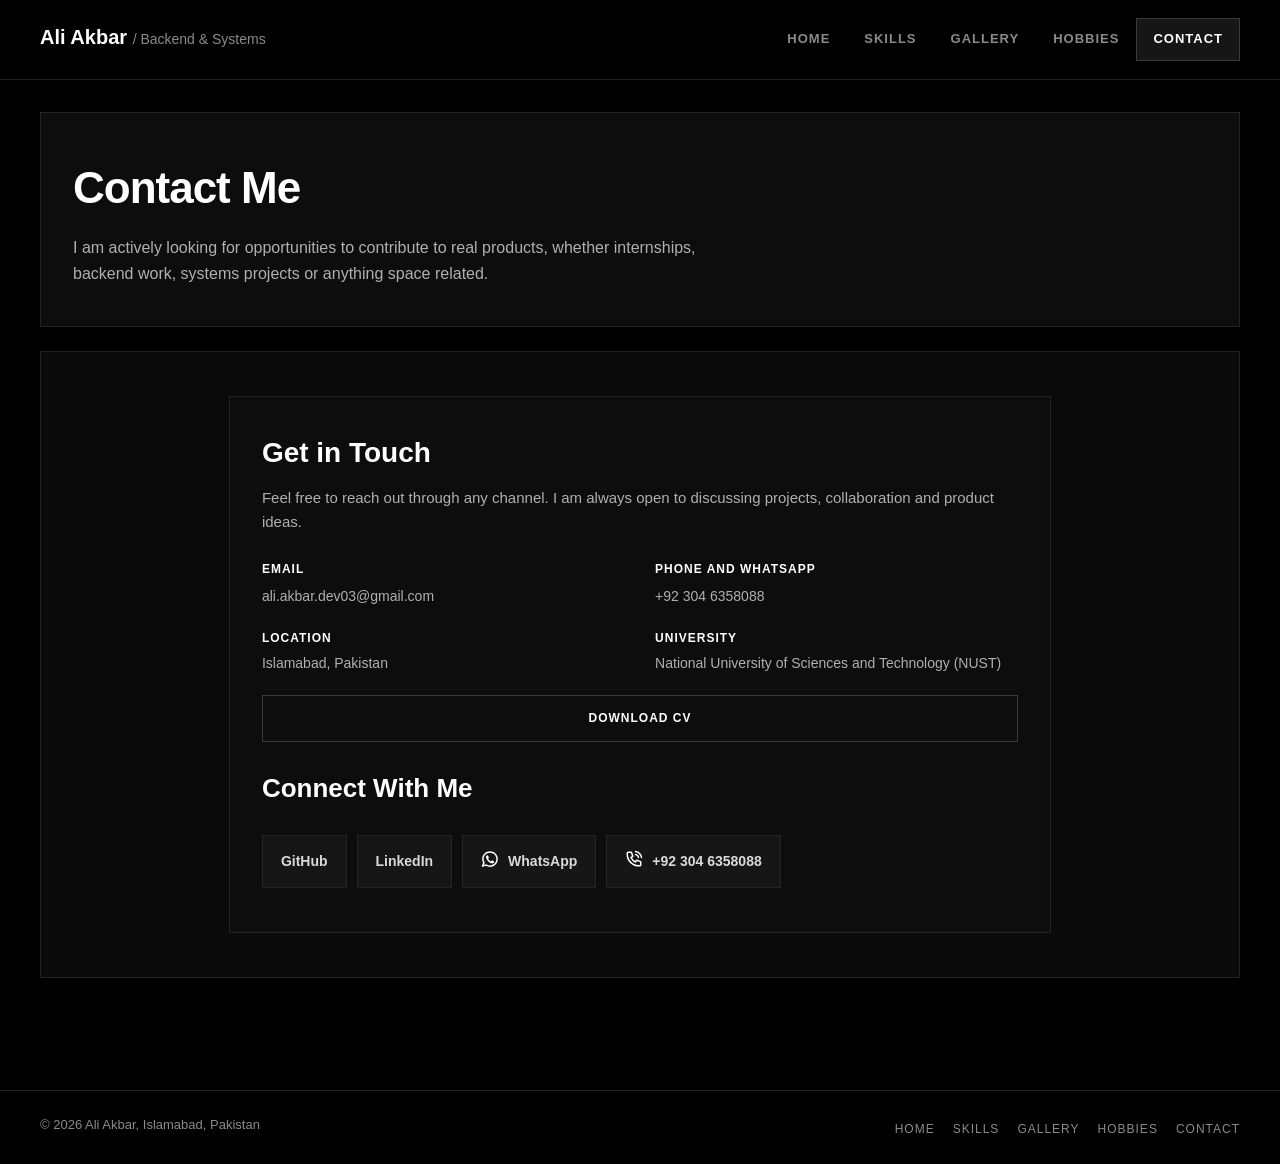
==== contact.html @ ae9a6fcc "Personal portfolio with external CSS, float layout and GitHub Pages structure" ====
<!DOCTYPE html>
<html lang="en">
<head>
  <meta charset="UTF-8">
  <meta name="viewport" content="width=device-width, initial-scale=1.0">
  <title>Contact Me, Ali Akbar</title>
  <meta name="description" content="Get in touch with Ali Akbar by email, phone, WhatsApp, GitHub or LinkedIn.">
  <meta name="author" content="Ali Akbar">
  <link rel="icon" href="images/favicon.png">
  <link rel="stylesheet" href="css/style.css">
</head>
<body>

  <header class="site-header">
    <div class="container clearfix">
      <a class="site-title" href="index.html">Ali Akbar <span>/ Backend &amp; Systems</span></a>
      <nav>
        <ul class="nav-menu">
          <li><a href="index.html">Home</a></li>
          <li><a href="skills.html">Skills</a></li>
          <li><a href="gallery.html">Gallery</a></li>
          <li><a href="hobbies.html">Hobbies</a></li>
          <li><a href="contact.html" class="active">Contact</a></li>
        </ul>
      </nav>
    </div>
  </header>

  <div class="main">
    <div class="container">

      <header class="card page-head">
        <h1>Contact Me</h1>
        <p>
          I am actively looking for opportunities to contribute to real products, whether internships,
          backend work, systems projects or anything space related.
        </p>
      </header>

      <section class="panel">
        <div class="card contact-card">
          <h2>Get in Touch</h2>
          <p class="contact-lead">
            Feel free to reach out through any channel. I am always open to discussing projects,
            collaboration and product ideas.
          </p>

          <div class="clearfix">
            <div class="contact-detail">
              <h3>Email</h3>
              <a href="mailto:ali.akbar.dev03@gmail.com">ali.akbar.dev03@gmail.com</a>
            </div>
            <div class="contact-detail contact-detail-right">
              <h3>Phone and WhatsApp</h3>
              <a href="tel:+923046358088">+92 304 6358088</a>
            </div>
            <div class="contact-detail">
              <h3>Location</h3>
              <p>Islamabad, Pakistan</p>
            </div>
            <div class="contact-detail contact-detail-right">
              <h3>University</h3>
              <p>National University of Sciences and Technology (NUST)</p>
            </div>
          </div>

          <a class="btn btn-hollow contact-cv" href="assets/resume.pdf" target="_blank">Download CV</a>

          <h3 class="section-title">Connect With Me</h3>
          <ul class="social-list clearfix">
            <li><a href="https://github.com/fromearth03/" target="_blank">GitHub</a></li>
            <li><a href="https://www.linkedin.com/in/ali-akbar-se/" target="_blank">LinkedIn</a></li>
            <li>
              <a href="https://wa.me/923046358088" target="_blank">
                <img src="images/whatsapp.svg" alt="" width="18" height="18">WhatsApp
              </a>
            </li>
            <li>
              <a href="tel:+923046358088">
                <img src="images/phone.svg" alt="" width="18" height="18">+92 304 6358088
              </a>
            </li>
          </ul>
        </div>
      </section>


    </div>
  </div>

  <footer class="site-footer">
    <div class="container clearfix">
      <p class="footer-text">&copy; 2026 Ali Akbar, Islamabad, Pakistan</p>
      <ul class="footer-links">
          <li><a href="index.html">Home</a></li>
          <li><a href="skills.html">Skills</a></li>
          <li><a href="gallery.html">Gallery</a></li>
          <li><a href="hobbies.html">Hobbies</a></li>
          <li><a href="contact.html">Contact</a></li>
      </ul>
    </div>
  </footer>

</body>
</html>
---- css/style.css ----
/* Personal Portfolio
   Ali Akbar - 512234 - Section SE-15-A
   CS344 Web Engineering, Lab 3 */

/* Reset And Base */

* {
  margin: 0;
  padding: 0;
  box-sizing: border-box;
}

body {
  background-color: #000000;
  color: #e8e8e8;
  font-family: "Segoe UI", Tahoma, Helvetica, Arial, sans-serif;
  font-size: 16px;
  line-height: 1.6;
}

a {
  color: #ffffff;
}

img {
  display: block;
  max-width: 100%;
}

.clearfix::after {
  content: "";
  display: block;
  clear: both;
}

.container {
  width: 94%;
  max-width: 1200px;
  margin: 0 auto;
}


/* Horizontal Navigation Menu */

.site-header {
  background-color: #000000;
  border-bottom: 1px solid #242424;
  padding: 18px 0;
}

.site-title {
  float: left;
  font-size: 20px;
  font-weight: bold;
  color: #ffffff;
  text-decoration: none;
  line-height: 38px;
}

.site-title span {
  color: #8a8a8a;
  font-size: 14px;
  font-weight: normal;
}

.nav-menu {
  float: right;
  list-style-type: none;
}

.nav-menu li {
  float: left;
}

.nav-menu li a {
  display: block;
  padding: 10px 16px;
  font-size: 13px;
  font-weight: bold;
  letter-spacing: 1px;
  text-transform: uppercase;
  color: #8a8a8a;
  text-decoration: none;
  border: 1px solid transparent;
}

.nav-menu li a:hover {
  color: #ffffff;
}

.nav-menu li a.active {
  color: #ffffff;
  background-color: #161616;
  border-color: #3a3a3a;
}


/* Shared Building Blocks */

.main {
  padding: 32px 0 48px 0;
}

.card {
  background-color: #0d0d0d;
  border: 1px solid #242424;
}

.panel {
  background-color: #0a0a0a;
  border: 1px solid #242424;
  padding: 44px 28px;
  margin-bottom: 24px;
}

.page-head {
  padding: 40px 32px;
  margin-bottom: 24px;
}

.page-head h1 {
  font-size: 44px;
  font-weight: bold;
  color: #ffffff;
  letter-spacing: -1px;
  margin-bottom: 12px;
}

.page-head p {
  font-size: 16px;
  color: #b0b0b0;
  max-width: 680px;
}

.section-title {
  font-size: 26px;
  font-weight: bold;
  color: #ffffff;
  margin-bottom: 26px;
}

.btn {
  display: inline-block;
  padding: 13px 22px;
  font-size: 12px;
  font-weight: bold;
  letter-spacing: 1px;
  text-transform: uppercase;
  text-decoration: none;
  text-align: center;
  border: 1px solid #3a3a3a;
}

.btn-solid {
  background-color: #ffffff;
  color: #000000;
  border-color: #ffffff;
}

.btn-hollow {
  background-color: transparent;
  color: #ffffff;
}

.btn-hollow:hover {
  background-color: #161616;
}

.tag-list {
  list-style-type: none;
}

.tag-list li {
  float: left;
  margin: 0 7px 7px 0;
  padding: 6px 10px;
  font-family: "Courier New", Courier, monospace;
  font-size: 12px;
  color: #d9d9d9;
  background-color: #161616;
  border: 1px solid #242424;
}


/* Home Page */

.hero-col {
  float: left;
  width: 32%;
  min-height: 520px;
  margin-right: 2%;
}

.hero-col-last {
  margin-right: 0;
}

.hero-intro {
  padding: 32px 26px;
}

.hero-name {
  font-size: 46px;
  font-weight: bold;
  color: #ffffff;
  line-height: 1;
  letter-spacing: -2px;
  margin-bottom: 10px;
}

.hero-role {
  font-family: "Courier New", Courier, monospace;
  font-size: 15px;
  color: #ffffff;
  margin-bottom: 20px;
}

.hero-role .bracket {
  color: #8a8a8a;
}

.hero-about {
  font-size: 14px;
  color: #b0b0b0;
  margin-bottom: 24px;
}

.stat-box {
  float: left;
  width: 48%;
  margin-right: 4%;
  padding: 14px 10px;
  text-align: center;
  background-color: #161616;
  border: 1px solid #242424;
}

.stat-box-last {
  margin-right: 0;
}

.stat-number {
  display: block;
  font-size: 28px;
  font-weight: bold;
  color: #ffffff;
  line-height: 1;
}

.stat-caption {
  display: block;
  margin-top: 6px;
  font-size: 11px;
  letter-spacing: 1px;
  text-transform: uppercase;
  color: #8a8a8a;
}

.hero-buttons {
  margin-top: 24px;
}

.hero-buttons .btn {
  float: left;
  width: 48%;
  margin-right: 4%;
}

.hero-buttons .btn-last {
  margin-right: 0;
}

.photo-frame {
  padding: 22px 22px 10px 22px;
  text-align: center;
}

.photo-frame img {
  margin: 0 auto;
  width: 100%;
  max-width: 280px;
}

.fact-list {
  list-style-type: none;
  padding: 6px 24px 24px 24px;
}

.fact-list li {
  font-size: 13px;
  color: #b0b0b0;
  padding: 6px 0;
}

.fact-list li a {
  color: #b0b0b0;
  text-decoration: none;
}

.fact-list li a:hover {
  color: #ffffff;
}

.fact-label {
  display: block;
  font-size: 11px;
  letter-spacing: 1px;
  text-transform: uppercase;
  color: #8a8a8a;
}

.skill-box {
  padding: 18px 20px;
  margin-bottom: 12px;
}

.skill-box-last {
  margin-bottom: 0;
}

.skill-box h3 {
  font-size: 15px;
  color: #ffffff;
  margin-bottom: 12px;
}

.about-card {
  padding: 32px 30px;
}

.about-card h2 {
  font-size: 24px;
  color: #ffffff;
  text-align: center;
  margin-bottom: 24px;
}

.about-col {
  float: left;
  width: 48%;
  margin-right: 4%;
  font-size: 14px;
  color: #b0b0b0;
}

.about-col-last {
  margin-right: 0;
}

.about-sub {
  clear: both;
  padding-top: 26px;
  font-size: 17px;
  color: #ffffff;
  margin-bottom: 14px;
}

.highlight-list {
  list-style-type: none;
}

.highlight-list li {
  float: left;
  width: 48%;
  margin-right: 4%;
  padding: 6px 0;
  font-size: 14px;
  color: #b0b0b0;
}

.highlight-list li:nth-child(even) {
  margin-right: 0;
}


/* Skills Page */

.skill-panel {
  float: left;
  width: 49%;
  margin: 0 2% 22px 0;
  padding: 26px 24px;
}

.skill-panel-right {
  margin-right: 0;
}

.skill-panel h2 {
  font-size: 19px;
  color: #ffffff;
  margin-bottom: 20px;
}

.meter {
  margin-bottom: 16px;
}

.meter-name {
  float: left;
  font-size: 14px;
  font-weight: bold;
  color: #ffffff;
}

.meter-level {
  float: right;
  font-family: "Courier New", Courier, monospace;
  font-size: 11px;
  letter-spacing: 1px;
  text-transform: uppercase;
  color: #8a8a8a;
}

.meter-track {
  clear: both;
  height: 8px;
  margin-top: 8px;
  background-color: #161616;
  border: 1px solid #242424;
}

.meter-fill {
  height: 100%;
  background-color: #ffffff;
}

.fill-55 { width: 55%; }
.fill-60 { width: 60%; }
.fill-65 { width: 65%; }
.fill-70 { width: 70%; }
.fill-75 { width: 75%; }
.fill-80 { width: 80%; }
.fill-85 { width: 85%; }
.fill-90 { width: 90%; }


/* Gallery Page */

.gallery-item {
  float: left;
  width: 32%;
  margin: 0 2% 22px 0;
}

.gallery-item:nth-child(3n) {
  margin-right: 0;
}

.gallery-item:nth-child(3n + 1) {
  clear: left;
}

.gallery-item img {
  width: 100%;
  height: 190px;
  object-fit: cover;
  border-bottom: 1px solid #242424;
}

.gallery-caption {
  padding: 20px;
}

.gallery-category {
  font-family: "Courier New", Courier, monospace;
  font-size: 11px;
  letter-spacing: 2px;
  text-transform: uppercase;
  color: #8a8a8a;
  margin-bottom: 8px;
}

.gallery-caption h2 {
  font-size: 17px;
  color: #ffffff;
  margin-bottom: 10px;
}

.gallery-caption p {
  font-size: 13px;
  color: #b0b0b0;
  margin-bottom: 16px;
}

.gallery-links {
  list-style-type: none;
}

.gallery-links li {
  float: left;
  margin: 0 8px 8px 0;
}

.gallery-links li a {
  display: block;
  padding: 8px 12px;
  font-size: 11px;
  font-weight: bold;
  letter-spacing: 1px;
  text-transform: uppercase;
  color: #ffffff;
  text-decoration: none;
  border: 1px solid #3a3a3a;
}

.gallery-links li a:hover {
  background-color: #161616;
}


/* Hobbies Page */

.hobby {
  clear: both;
  padding: 28px 26px;
  margin-bottom: 24px;
}

.hobby-body {
  overflow: hidden;
}

.hobby h2 {
  font-size: 26px;
  color: #ffffff;
  margin-bottom: 14px;
}

.hobby-photo-left {
  float: left;
  width: 42%;
  margin: 4px 26px 14px 0;
}

.hobby-photo-right {
  float: right;
  width: 42%;
  margin: 4px 0 14px 26px;
}

.hobby-photo-left img,
.hobby-photo-right img {
  width: 100%;
  height: 340px;
  object-fit: cover;
  border: 1px solid #242424;
}

.hobby p {
  font-size: 14px;
  color: #b0b0b0;
  margin-bottom: 14px;
}

.hobby-facts {
  list-style-type: none;
  margin-top: 6px;
}

.hobby-facts li {
  font-size: 13px;
  color: #b0b0b0;
  padding: 7px 0;
  border-top: 1px solid #242424;
}

.hobby-facts strong {
  color: #ffffff;
}


/* Contact Page */

.contact-card {
  width: 72%;
  margin: 0 auto;
  padding: 34px 32px;
}

.contact-card h2 {
  font-size: 28px;
  color: #ffffff;
  margin-bottom: 10px;
}

.contact-lead {
  font-size: 15px;
  color: #b0b0b0;
  margin-bottom: 26px;
}

.contact-detail {
  float: left;
  width: 48%;
  margin: 0 4% 20px 0;
}

.contact-detail-right {
  margin-right: 0;
}

.contact-detail h3 {
  font-size: 12px;
  letter-spacing: 1px;
  text-transform: uppercase;
  color: #ffffff;
  margin-bottom: 4px;
}

.contact-detail p,
.contact-detail a {
  font-size: 14px;
  color: #b0b0b0;
  text-decoration: none;
}

.contact-detail a:hover {
  color: #ffffff;
}

.contact-cv {
  clear: both;
  display: block;
  width: 100%;
  margin-bottom: 26px;
}

.social-list {
  list-style-type: none;
}

.social-list li {
  float: left;
  margin: 0 10px 10px 0;
}

.social-list li a {
  display: block;
  padding: 14px 18px;
  font-size: 14px;
  font-weight: bold;
  color: #d9d9d9;
  text-decoration: none;
  background-color: #161616;
  border: 1px solid #242424;
}

.social-list li a:hover {
  color: #ffffff;
  border-color: #3a3a3a;
}

.social-list img {
  float: left;
  width: 18px;
  height: 18px;
  margin-right: 9px;
  filter: invert(100%);
}


/* Footer */

.site-footer {
  border-top: 1px solid #242424;
  padding: 24px 0;
  margin-top: 40px;
}

.footer-text {
  float: left;
  font-size: 13px;
  color: #8a8a8a;
}

.footer-links {
  float: right;
  list-style-type: none;
}

.footer-links li {
  float: left;
  margin-left: 18px;
}

.footer-links li a {
  font-size: 12px;
  letter-spacing: 1px;
  text-transform: uppercase;
  color: #8a8a8a;
  text-decoration: none;
}

.footer-links li a:hover {
  color: #ffffff;
}


/* Responsive Rules */

@media screen and (max-width: 980px) {
  .hobby-body {
    overflow: visible;
  }

  .hero-col,
  .skill-panel,
  .gallery-item,
  .about-col,
  .contact-detail {
    float: none;
    width: 100%;
    margin-right: 0;
    min-height: 0;
  }

  .hero-col,
  .skill-panel,
  .gallery-item {
    margin-bottom: 22px;
  }

  .contact-card {
    width: 100%;
  }

  .hobby-photo-left,
  .hobby-photo-right {
    float: none;
    width: 100%;
    margin: 0 0 18px 0;
  }

  .page-head h1 {
    font-size: 34px;
  }
}

@media screen and (max-width: 640px) {
  .site-title,
  .nav-menu,
  .footer-text,
  .footer-links {
    float: none;
  }

  .nav-menu {
    margin-top: 12px;
  }

  .nav-menu li a {
    padding: 9px 11px;
    font-size: 12px;
  }

  .footer-links {
    margin-top: 10px;
  }

  .footer-links li {
    margin: 0 18px 0 0;
  }

  .highlight-list li,
  .hero-buttons .btn,
  .stat-box {
    float: none;
    width: 100%;
    margin-right: 0;
  }

  .hero-buttons .btn {
    margin-bottom: 10px;
  }

  .stat-box {
    margin-bottom: 10px;
  }
}
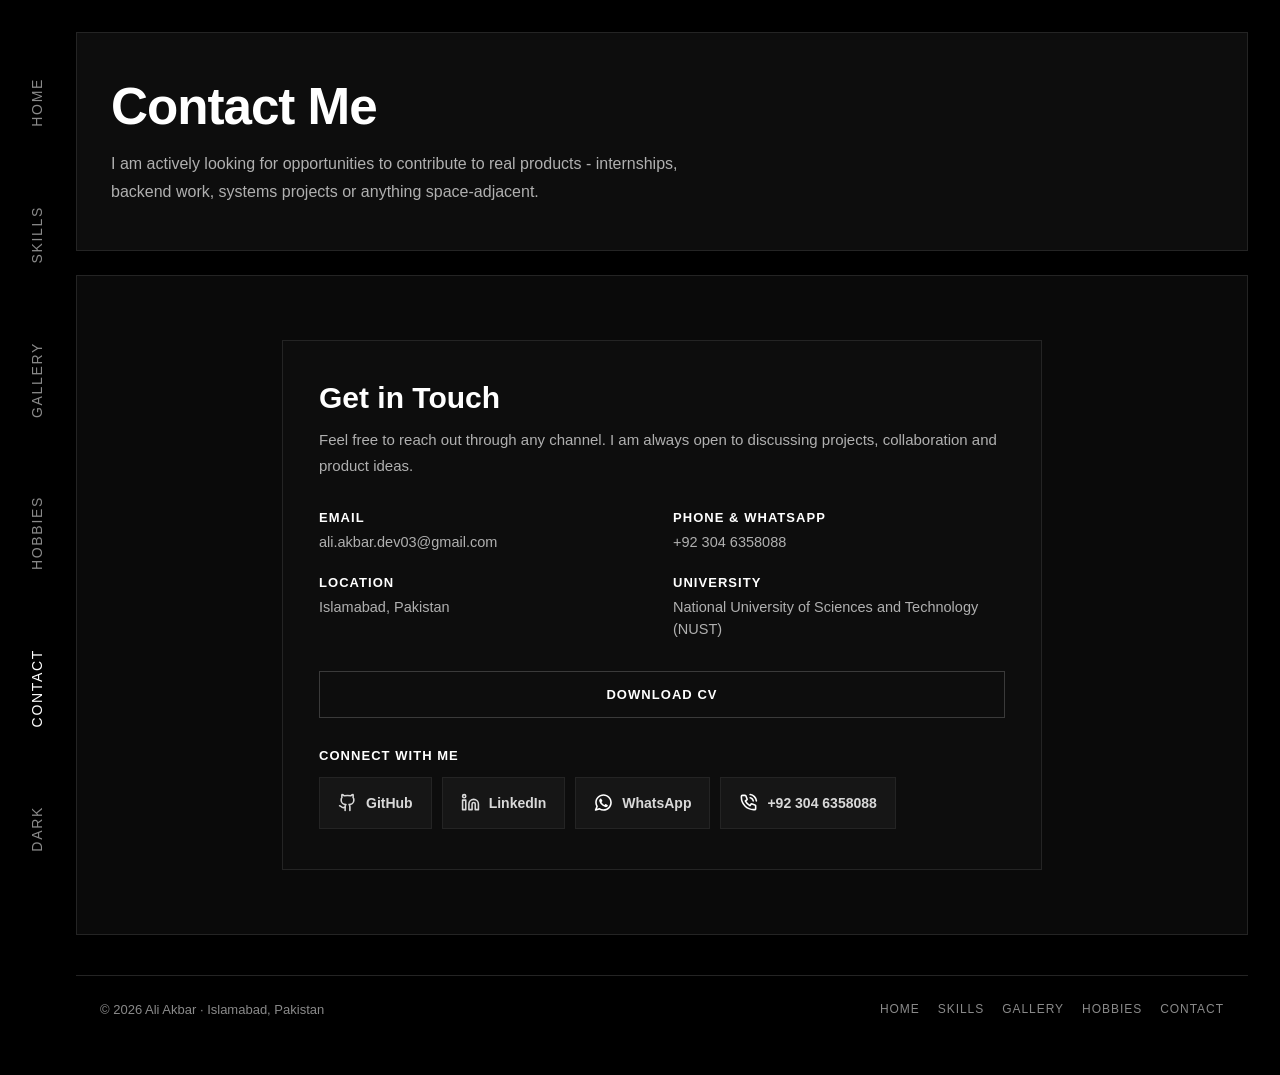
==== commit f4e5561c: "Restore Lab 2 layout with stylesheet moved to css/style.css" ====
--- a/contact.html
+++ b/contact.html
@@ -1,105 +1,139 @@
 <!DOCTYPE html>
-<html lang="en">
+<html lang="en" data-theme="dark">
 <head>
   <meta charset="UTF-8">
   <meta name="viewport" content="width=device-width, initial-scale=1.0">
-  <title>Contact Me, Ali Akbar</title>
+  <title>Contact Me - Ali Akbar</title>
   <meta name="description" content="Get in touch with Ali Akbar by email, phone, WhatsApp, GitHub or LinkedIn.">
   <meta name="author" content="Ali Akbar">
-  <link rel="icon" href="images/favicon.png">
+  <link rel="icon" href="images/portfolio.png">
   <link rel="stylesheet" href="css/style.css">
+  <script>
+    (function () {
+      try {
+        var saved = localStorage.getItem('portfolio-theme');
+        var theme = (saved === 'light' || saved === 'dark') ? saved : 'dark';
+        document.documentElement.setAttribute('data-theme', theme);
+      } catch (e) {
+        document.documentElement.setAttribute('data-theme', 'dark');
+      }
+    })();
+  </script>
 </head>
 <body>
+  <nav class="side-nav" aria-label="Main navigation">
+      <a href="index.html">Home</a>
+      <a href="skills.html">Skills</a>
+      <a href="gallery.html">Gallery</a>
+      <a href="hobbies.html">Hobbies</a>
+      <a href="contact.html" class="active">Contact</a>
+    <button type="button" class="theme-toggle-side" onclick="toggleTheme()"
+            aria-label="Toggle light and dark mode" data-theme-label>Dark</button>
+  </nav>
 
-  <header class="site-header">
-    <div class="container clearfix">
-      <a class="site-title" href="index.html">Ali Akbar <span>/ Backend &amp; Systems</span></a>
-      <nav>
-        <ul class="nav-menu">
-          <li><a href="index.html">Home</a></li>
-          <li><a href="skills.html">Skills</a></li>
-          <li><a href="gallery.html">Gallery</a></li>
-          <li><a href="hobbies.html">Hobbies</a></li>
-          <li><a href="contact.html" class="active">Contact</a></li>
-        </ul>
-      </nav>
+  <nav class="dock-nav" aria-label="Main navigation">
+    <div class="dock-inner">
+        <a href="index.html">Home</a>
+        <a href="skills.html">Skills</a>
+        <a href="gallery.html">Gallery</a>
+        <a href="hobbies.html">Hobbies</a>
+        <a href="contact.html" class="active">Contact</a>
+      <button type="button" onclick="toggleTheme()"
+              aria-label="Toggle light and dark mode" data-theme-label>Dark</button>
     </div>
-  </header>
+  </nav>
 
-  <div class="main">
-    <div class="container">
-
+  <main class="main">
       <header class="card page-head">
         <h1>Contact Me</h1>
         <p>
-          I am actively looking for opportunities to contribute to real products, whether internships,
-          backend work, systems projects or anything space related.
+          I am actively looking for opportunities to contribute to real products - internships, backend
+          work, systems projects or anything space-adjacent.
         </p>
       </header>
 
-      <section class="panel">
+      <section class="panel wrap">
         <div class="card contact-card">
           <h2>Get in Touch</h2>
-          <p class="contact-lead">
+          <p class="intro">
             Feel free to reach out through any channel. I am always open to discussing projects,
             collaboration and product ideas.
           </p>
 
-          <div class="clearfix">
-            <div class="contact-detail">
+          <div class="contact-meta">
+            <div>
               <h3>Email</h3>
               <a href="mailto:ali.akbar.dev03@gmail.com">ali.akbar.dev03@gmail.com</a>
             </div>
-            <div class="contact-detail contact-detail-right">
-              <h3>Phone and WhatsApp</h3>
+            <div>
+              <h3>Phone &amp; WhatsApp</h3>
               <a href="tel:+923046358088">+92 304 6358088</a>
             </div>
-            <div class="contact-detail">
+            <div>
               <h3>Location</h3>
               <p>Islamabad, Pakistan</p>
             </div>
-            <div class="contact-detail contact-detail-right">
+            <div>
               <h3>University</h3>
               <p>National University of Sciences and Technology (NUST)</p>
             </div>
           </div>
 
-          <a class="btn btn-hollow contact-cv" href="assets/resume.pdf" target="_blank">Download CV</a>
+          <a href="assets/resume.pdf" target="_blank" rel="noopener noreferrer" class="contact-download">
+            Download CV
+          </a>
 
-          <h3 class="section-title">Connect With Me</h3>
-          <ul class="social-list clearfix">
-            <li><a href="https://github.com/fromearth03/" target="_blank">GitHub</a></li>
-            <li><a href="https://www.linkedin.com/in/ali-akbar-se/" target="_blank">LinkedIn</a></li>
-            <li>
-              <a href="https://wa.me/923046358088" target="_blank">
-                <img src="images/whatsapp.svg" alt="" width="18" height="18">WhatsApp
-              </a>
-            </li>
-            <li>
-              <a href="tel:+923046358088">
-                <img src="images/phone.svg" alt="" width="18" height="18">+92 304 6358088
-              </a>
-            </li>
-          </ul>
+          <h3 class="social-title">Connect with me</h3>
+          <div class="social-grid">
+            <a href="https://github.com/fromearth03/" target="_blank" rel="noopener noreferrer" class="social-chip">
+              <svg viewBox="0 0 24 24" fill="none" stroke="currentColor" stroke-width="2"
+                   stroke-linecap="round" stroke-linejoin="round"><path d="M15 22v-4a4.8 4.8 0 0 0-1-3.5c3 0 6-2 6-5.5.08-1.25-.27-2.48-1-3.5.28-1.15.28-2.35 0-3.5 0 0-1 0-3 1.5-2.64-.5-5.36-.5-8 0C6 2 5 2 5 2c-.3 1.15-.3 2.35 0 3.5A5.403 5.403 0 0 0 4 9c0 3.5 3 5.5 6 5.5-.39.49-.68 1.05-.85 1.65-.17.6-.22 1.23-.15 1.85v4"/><path d="M9 18c-4.51 2-5-2-7-2"/></svg>
+              GitHub
+            </a>
+            <a href="https://www.linkedin.com/in/ali-akbar-se/" target="_blank" rel="noopener noreferrer" class="social-chip">
+              <svg viewBox="0 0 24 24" fill="none" stroke="currentColor" stroke-width="2"
+                   stroke-linecap="round" stroke-linejoin="round"><path d="M16 8a6 6 0 0 1 6 6v7h-4v-7a2 2 0 0 0-2-2 2 2 0 0 0-2 2v7h-4v-7a6 6 0 0 1 6-6z"/><rect width="4" height="12" x="2" y="9"/><circle cx="4" cy="4" r="2"/></svg>
+              LinkedIn
+            </a>
+            <a href="https://wa.me/923046358088" target="_blank" rel="noopener noreferrer" class="social-chip">
+              <img src="images/icons/whatsapp.svg" alt="">
+              WhatsApp
+            </a>
+            <a href="tel:+923046358088" class="social-chip">
+              <img src="images/icons/phone.svg" alt="">
+              +92 304 6358088
+            </a>
+          </div>
         </div>
       </section>
 
 
-    </div>
-  </div>
+      <footer class="site-footer">
+        <p>&copy; 2026 Ali Akbar &middot; Islamabad, Pakistan</p>
+        <div class="footer-links">
+          <a href="index.html">Home</a>
+          <a href="skills.html">Skills</a>
+          <a href="gallery.html">Gallery</a>
+          <a href="hobbies.html">Hobbies</a>
+          <a href="contact.html">Contact</a>
+        </div>
+      </footer>
+  </main>
 
-  <footer class="site-footer">
-    <div class="container clearfix">
-      <p class="footer-text">&copy; 2026 Ali Akbar, Islamabad, Pakistan</p>
-      <ul class="footer-links">
-          <li><a href="index.html">Home</a></li>
-          <li><a href="skills.html">Skills</a></li>
-          <li><a href="gallery.html">Gallery</a></li>
-          <li><a href="hobbies.html">Hobbies</a></li>
-          <li><a href="contact.html">Contact</a></li>
-      </ul>
-    </div>
-  </footer>
-
+  <script>
+    function paintThemeLabels() {
+      var light = document.documentElement.getAttribute('data-theme') === 'light';
+      var nodes = document.querySelectorAll('[data-theme-label]');
+      for (var i = 0; i < nodes.length; i++) { nodes[i].textContent = light ? 'Light' : 'Dark'; }
+    }
+    function toggleTheme() {
+      var light = document.documentElement.getAttribute('data-theme') === 'light';
+      var next = light ? 'dark' : 'light';
+      document.documentElement.setAttribute('data-theme', next);
+      try { localStorage.setItem('portfolio-theme', next); } catch (e) {}
+      paintThemeLabels();
+    }
+    paintThemeLabels();
+  </script>
 </body>
 </html>
--- a/css/style.css
+++ b/css/style.css
@@ -2,428 +2,338 @@
    Ali Akbar - 512234 - Section SE-15-A
    CS344 Web Engineering, Lab 3 */
 
-/* Reset And Base */
-
-* {
-  margin: 0;
-  padding: 0;
-  box-sizing: border-box;
+
+*, *::before, *::after { box-sizing: border-box; margin: 0; padding: 0; }
+
+:root {
+  --bg: #000000;
+  --panel: #0a0a0a;
+  --card: #0d0d0d;
+  --border: #242424;
+  --border-strong: #3a3a3a;
+  --text: #e8e8e8;
+  --muted: #8a8a8a;
+  --soft: #b0b0b0;
+  --white: #ffffff;
+  --accent: #ffffff;
+  --chip-bg: #161616;
+  --chip-fg: #d9d9d9;
+  --btn-fg: #000000;
+}
+
+:root[data-theme="light"] {
+  --bg: #f3f5f8;
+  --panel: #ffffff;
+  --card: #ffffff;
+  --border: #dfe4ec;
+  --border-strong: #b9c2cf;
+  --text: #111827;
+  --muted: #5f6773;
+  --soft: #4b5563;
+  --white: #111827;
+  --accent: #111827;
+  --chip-bg: #eef1f6;
+  --chip-fg: #1f2937;
+  --btn-fg: #ffffff;
 }
 
 body {
-  background-color: #000000;
-  color: #e8e8e8;
-  font-family: "Segoe UI", Tahoma, Helvetica, Arial, sans-serif;
-  font-size: 16px;
-  line-height: 1.6;
-}
-
-a {
-  color: #ffffff;
-}
-
-img {
-  display: block;
-  max-width: 100%;
-}
-
-.clearfix::after {
-  content: "";
-  display: block;
-  clear: both;
-}
-
-.container {
-  width: 94%;
-  max-width: 1200px;
-  margin: 0 auto;
-}
-
-
-/* Horizontal Navigation Menu */
-
-.site-header {
-  background-color: #000000;
-  border-bottom: 1px solid #242424;
-  padding: 18px 0;
-}
-
-.site-title {
-  float: left;
-  font-size: 20px;
-  font-weight: bold;
-  color: #ffffff;
-  text-decoration: none;
-  line-height: 38px;
-}
-
-.site-title span {
-  color: #8a8a8a;
-  font-size: 14px;
-  font-weight: normal;
-}
-
-.nav-menu {
-  float: right;
-  list-style-type: none;
-}
-
-.nav-menu li {
-  float: left;
-}
-
-.nav-menu li a {
-  display: block;
-  padding: 10px 16px;
-  font-size: 13px;
-  font-weight: bold;
-  letter-spacing: 1px;
-  text-transform: uppercase;
-  color: #8a8a8a;
-  text-decoration: none;
-  border: 1px solid transparent;
-}
-
-.nav-menu li a:hover {
-  color: #ffffff;
-}
-
-.nav-menu li a.active {
-  color: #ffffff;
-  background-color: #161616;
-  border-color: #3a3a3a;
-}
-
-
-/* Shared Building Blocks */
-
-.main {
-  padding: 32px 0 48px 0;
-}
-
-.card {
-  background-color: #0d0d0d;
-  border: 1px solid #242424;
-}
-
-.panel {
-  background-color: #0a0a0a;
-  border: 1px solid #242424;
-  padding: 44px 28px;
-  margin-bottom: 24px;
-}
-
-.page-head {
-  padding: 40px 32px;
-  margin-bottom: 24px;
-}
-
-.page-head h1 {
-  font-size: 44px;
-  font-weight: bold;
-  color: #ffffff;
-  letter-spacing: -1px;
-  margin-bottom: 12px;
-}
-
-.page-head p {
-  font-size: 16px;
-  color: #b0b0b0;
-  max-width: 680px;
-}
-
-.section-title {
-  font-size: 26px;
-  font-weight: bold;
-  color: #ffffff;
-  margin-bottom: 26px;
-}
-
-.btn {
-  display: inline-block;
-  padding: 13px 22px;
-  font-size: 12px;
-  font-weight: bold;
-  letter-spacing: 1px;
-  text-transform: uppercase;
-  text-decoration: none;
-  text-align: center;
-  border: 1px solid #3a3a3a;
-}
-
-.btn-solid {
-  background-color: #ffffff;
-  color: #000000;
-  border-color: #ffffff;
-}
-
-.btn-hollow {
-  background-color: transparent;
-  color: #ffffff;
-}
-
-.btn-hollow:hover {
-  background-color: #161616;
-}
-
-.tag-list {
-  list-style-type: none;
-}
-
-.tag-list li {
-  float: left;
-  margin: 0 7px 7px 0;
-  padding: 6px 10px;
-  font-family: "Courier New", Courier, monospace;
-  font-size: 12px;
-  color: #d9d9d9;
-  background-color: #161616;
-  border: 1px solid #242424;
-}
-
-
-/* Home Page */
-
-.hero-col {
-  float: left;
-  width: 32%;
-  min-height: 520px;
-  margin-right: 2%;
-}
-
-.hero-col-last {
-  margin-right: 0;
-}
-
-.hero-intro {
-  padding: 32px 26px;
-}
-
-.hero-name {
-  font-size: 46px;
-  font-weight: bold;
-  color: #ffffff;
-  line-height: 1;
-  letter-spacing: -2px;
-  margin-bottom: 10px;
-}
-
-.hero-role {
-  font-family: "Courier New", Courier, monospace;
-  font-size: 15px;
-  color: #ffffff;
-  margin-bottom: 20px;
-}
-
-.hero-role .bracket {
-  color: #8a8a8a;
-}
-
-.hero-about {
-  font-size: 14px;
-  color: #b0b0b0;
-  margin-bottom: 24px;
-}
-
-.stat-box {
-  float: left;
-  width: 48%;
-  margin-right: 4%;
-  padding: 14px 10px;
-  text-align: center;
-  background-color: #161616;
-  border: 1px solid #242424;
-}
-
-.stat-box-last {
-  margin-right: 0;
-}
-
-.stat-number {
-  display: block;
-  font-size: 28px;
-  font-weight: bold;
-  color: #ffffff;
-  line-height: 1;
-}
-
-.stat-caption {
-  display: block;
-  margin-top: 6px;
-  font-size: 11px;
-  letter-spacing: 1px;
-  text-transform: uppercase;
-  color: #8a8a8a;
-}
-
-.hero-buttons {
-  margin-top: 24px;
-}
-
-.hero-buttons .btn {
-  float: left;
-  width: 48%;
-  margin-right: 4%;
-}
-
-.hero-buttons .btn-last {
-  margin-right: 0;
-}
-
-.photo-frame {
-  padding: 22px 22px 10px 22px;
-  text-align: center;
-}
-
-.photo-frame img {
-  margin: 0 auto;
-  width: 100%;
-  max-width: 280px;
-}
-
-.fact-list {
-  list-style-type: none;
-  padding: 6px 24px 24px 24px;
-}
-
-.fact-list li {
-  font-size: 13px;
-  color: #b0b0b0;
-  padding: 6px 0;
-}
-
-.fact-list li a {
-  color: #b0b0b0;
-  text-decoration: none;
-}
-
-.fact-list li a:hover {
-  color: #ffffff;
-}
-
-.fact-label {
-  display: block;
-  font-size: 11px;
-  letter-spacing: 1px;
-  text-transform: uppercase;
-  color: #8a8a8a;
-}
-
-.skill-box {
-  padding: 18px 20px;
-  margin-bottom: 12px;
-}
-
-.skill-box-last {
-  margin-bottom: 0;
-}
-
-.skill-box h3 {
-  font-size: 15px;
-  color: #ffffff;
-  margin-bottom: 12px;
-}
-
-.about-card {
-  padding: 32px 30px;
-}
-
-.about-card h2 {
-  font-size: 24px;
-  color: #ffffff;
-  text-align: center;
-  margin-bottom: 24px;
-}
-
-.about-col {
-  float: left;
-  width: 48%;
-  margin-right: 4%;
-  font-size: 14px;
-  color: #b0b0b0;
-}
-
-.about-col-last {
-  margin-right: 0;
-}
-
-.about-sub {
-  clear: both;
-  padding-top: 26px;
-  font-size: 17px;
-  color: #ffffff;
-  margin-bottom: 14px;
-}
-
-.highlight-list {
-  list-style-type: none;
-}
-
-.highlight-list li {
-  float: left;
-  width: 48%;
-  margin-right: 4%;
-  padding: 6px 0;
-  font-size: 14px;
-  color: #b0b0b0;
-}
-
-.highlight-list li:nth-child(even) {
-  margin-right: 0;
-}
-
-
-/* Skills Page */
-
-.skill-panel {
-  float: left;
-  width: 49%;
-  margin: 0 2% 22px 0;
-  padding: 26px 24px;
-}
-
-.skill-panel-right {
-  margin-right: 0;
-}
-
-.skill-panel h2 {
-  font-size: 19px;
-  color: #ffffff;
-  margin-bottom: 20px;
-}
-
-.meter {
-  margin-bottom: 16px;
-}
-
-.meter-name {
-  float: left;
-  font-size: 14px;
-  font-weight: bold;
-  color: #ffffff;
-}
-
-.meter-level {
-  float: right;
-  font-family: "Courier New", Courier, monospace;
-  font-size: 11px;
-  letter-spacing: 1px;
-  text-transform: uppercase;
-  color: #8a8a8a;
-}
-
-.meter-track {
-  clear: both;
-  height: 8px;
-  margin-top: 8px;
-  background-color: #161616;
-  border: 1px solid #242424;
-}
-
-.meter-fill {
-  height: 100%;
-  background-color: #ffffff;
-}
+  background: var(--bg);
+  color: var(--text);
+  font-family: "DM Sans", "Segoe UI", Helvetica, Arial, sans-serif;
+  min-height: 100vh;
+  -webkit-font-smoothing: antialiased;
+}
+a { color: inherit; }
+img { display: block; }
+
+/* ============ VERTICAL SIDE NAVIGATION ============ */
+.side-nav {
+  position: fixed; left: 0; top: 0; height: 100vh; width: 44px; margin: 15px;
+  display: flex; flex-direction: column; align-items: center; justify-content: space-around;
+  padding: 24px 0; z-index: 100; background: var(--bg);
+}
+.side-nav a, .theme-toggle-side {
+  writing-mode: vertical-rl; text-orientation: mixed; transform: rotate(180deg);
+  font-size: 14px; font-weight: 500; letter-spacing: .12em; text-transform: uppercase;
+  color: var(--muted); text-decoration: none; padding: 8px 0;
+  background: transparent; border: 0; cursor: pointer; font-family: inherit;
+}
+.side-nav a:hover, .side-nav a.active, .theme-toggle-side:hover { color: var(--white); }
+
+/* ============ BOTTOM DOCK NAVIGATION (small screens) ============ */
+.dock-nav { position: fixed; bottom: 0; left: 0; right: 0; z-index: 140; display: none;
+            background: var(--bg); border-top: 1px solid var(--border); }
+.dock-inner { display: flex; align-items: stretch; justify-content: center;
+              overflow-x: auto; scrollbar-width: none; }
+.dock-inner::-webkit-scrollbar { display: none; }
+.dock-inner a, .dock-inner button {
+  flex: 1 0 auto; min-width: 70px; padding: 14px 10px; text-align: center;
+  font-size: 11px; font-weight: 600; letter-spacing: .08em; text-transform: uppercase;
+  color: var(--muted); text-decoration: none; background: transparent;
+  border: 0; cursor: pointer; font-family: inherit;
+}
+.dock-inner a.active { color: var(--white); background: var(--chip-bg); }
+
+/* ============ SHELL ============ */
+.main { margin-left: 44px; width: calc(100% - 44px); padding: 32px; }
+.wrap { width: 100%; max-width: 1240px; margin: 0 auto; }
+.card { background: var(--card); border: 1px solid var(--border); }
+.panel { background: var(--panel); border: 1px solid var(--border); padding: 64px 32px; margin-bottom: 24px; }
+
+/* ============ HEADINGS ============ */
+.page-head { max-width: 1240px; margin: 0 auto 24px; padding: 44px 34px; }
+.page-head h1 { font-size: clamp(2.2rem, 4.5vw, 3.2rem); font-weight: 800; letter-spacing: -.02em;
+                color: var(--white); margin-bottom: 14px; }
+.page-head p { font-size: 16px; line-height: 1.75; color: var(--soft); max-width: 70ch; }
+.section-head { margin-bottom: 40px; }
+.section-head h2 { font-size: clamp(1.7rem, 3.2vw, 2.3rem); font-weight: 800; letter-spacing: -.02em;
+                   color: var(--white); margin-bottom: 12px; }
+.section-head p { font-size: 15px; line-height: 1.7; color: var(--soft); max-width: 80ch; }
+
+/* ============ BUTTONS ============ */
+.btn-primary, .btn-outline {
+  padding: 13px 20px; font-size: 11px; font-weight: 700; letter-spacing: .08em;
+  text-transform: uppercase; text-decoration: none; cursor: pointer; font-family: inherit;
+  display: inline-flex; align-items: center; justify-content: center; gap: 8px; border: 1px solid transparent;
+}
+.btn-primary { background: var(--accent); color: var(--btn-fg); border-color: var(--accent); }
+.btn-outline { background: transparent; color: var(--white); border-color: var(--border-strong); }
+.btn-outline:hover { background: var(--chip-bg); }
+
+/* ============ TAGS ============ */
+.tags { display: flex; flex-wrap: wrap; gap: 8px; }
+.tag { background: var(--chip-bg); border: 1px solid var(--border); padding: 6px 10px;
+       font-size: 11.5px; color: var(--chip-fg); line-height: 1;
+       font-family: "Space Mono", "Courier New", monospace; }
+
+/* ============ FOOTER ============ */
+.site-footer {
+  max-width: 1240px; margin: 40px auto 0; padding: 26px 24px;
+  border-top: 1px solid var(--border);
+  display: flex; flex-wrap: wrap; gap: 14px; align-items: center; justify-content: space-between;
+}
+.site-footer p { font-size: 13px; color: var(--muted); }
+.footer-links { display: flex; flex-wrap: wrap; gap: 18px; }
+.footer-links a { font-size: 12px; letter-spacing: .08em; text-transform: uppercase;
+                  color: var(--muted); text-decoration: none; }
+.footer-links a:hover { color: var(--white); }
+
+@media (max-width: 1024px) {
+  .side-nav { display: none; }
+  .dock-nav { display: block; }
+  .main { margin-left: 0; width: 100%; padding: 16px 14px 90px; }
+  .panel { padding: 44px 18px; }
+  .page-head { padding: 32px 22px; }
+  .site-footer { flex-direction: column; align-items: flex-start; }
+}
+
+
+/* Index */
+
+#about { display: grid; grid-template-columns: repeat(12, minmax(0,1fr)); gap: 24px;
+         width: 100%; max-width: 1240px; margin: 0 auto 24px; align-items: stretch; }
+
+.hero-left { grid-column: span 4; padding: 36px 30px; display: flex; flex-direction: column;
+             justify-content: space-between; }
+.hero-name { font-size: clamp(2.6rem, 3vw, 5rem); font-weight: 700; line-height: .98;
+             letter-spacing: -.03em; margin-bottom: 12px; color: var(--white); }
+.hero-tag { font-family: "Space Mono", "Courier New", monospace; font-size: 16px;
+            color: var(--soft); margin-bottom: 22px; }
+.hero-tag .role { color: var(--white); }
+.text-tech { color: var(--muted); }
+.hero-desc { font-size: 15px; line-height: 1.75; color: var(--soft); margin-bottom: 26px; max-width: 44ch; }
+
+.hero-stats { display: grid; grid-template-columns: 1fr 1fr; gap: 12px; margin-bottom: 24px; }
+.stat-box { background: var(--chip-bg); border: 1px solid var(--border); padding: 15px; text-align: center; }
+.stat-num { font-size: 30px; font-weight: 700; color: var(--white); display: block; line-height: 1; }
+.stat-label { font-size: 11px; color: var(--muted); margin-top: 7px;
+              letter-spacing: .05em; text-transform: uppercase; }
+.hero-btns { display: flex; gap: 12px; margin-top: auto; }
+.hero-btns .btn-primary, .hero-btns .btn-outline { flex: 1; }
+
+.hero-center { grid-column: span 4; display: flex; flex-direction: column; }
+.hero-photo-area { flex: 1; display: flex; align-items: center; justify-content: center;
+                   padding: 22px 22px 10px; }
+.hero-photo { width: 100%; max-width: 320px; min-height: 300px; height: 100%; object-fit: cover; }
+.hero-photo-light { display: none; }
+:root[data-theme="light"] .hero-photo-dark  { display: none; }
+:root[data-theme="light"] .hero-photo-light { display: block; }
+
+.hero-info { padding: 16px 24px 24px; display: flex; flex-direction: column; gap: 12px; }
+.info-row { display: flex; align-items: center; gap: 10px; font-size: 13px; color: var(--soft); }
+.info-row a { color: var(--soft); text-decoration: none; }
+.info-row a:hover { color: var(--white); }
+.info-row svg { flex-shrink: 0; color: var(--white); }
+
+.hero-right { grid-column: span 4; display: grid; grid-template-rows: repeat(3, minmax(0,1fr)); gap: 12px; }
+.skill-card { padding: 20px 22px; }
+.skill-card h3 { font-size: 16px; font-weight: 700; color: var(--white); margin-bottom: 14px; }
+
+@media (max-width: 1180px) {
+  #about { grid-template-columns: repeat(2, minmax(0,1fr)); }
+  .hero-left { grid-column: span 2; }
+  .hero-center, .hero-right { grid-column: span 1; }
+}
+@media (max-width: 900px) {
+  #about { grid-template-columns: 1fr; }
+  .hero-left, .hero-center, .hero-right { grid-column: span 1; }
+  .hero-right { display: flex; flex-direction: column; }
+  .hero-btns { flex-direction: column; }
+}
+
+.about-card { max-width: 1240px; margin: 0 auto; padding: 36px 34px; }
+.about-card h2 { font-size: 24px; font-weight: 700; color: var(--white);
+                 text-align: center; margin-bottom: 26px; }
+.about-columns { display: grid; grid-template-columns: 1fr 1fr; gap: 32px; }
+.about-text { font-size: 14.5px; line-height: 1.78; color: var(--soft); }
+.about-sub { font-size: 17px; font-weight: 700; color: var(--white); margin: 28px 0 16px; }
+.about-grid { display: grid; grid-template-columns: 1fr 1fr; gap: 14px; }
+.about-item { display: flex; align-items: center; gap: 12px; font-size: 14px; color: var(--soft); }
+.about-dot { width: 7px; height: 7px; background: var(--accent); flex-shrink: 0; }
+@media (max-width: 900px) {
+  .about-card { padding: 26px 22px; }
+  .about-columns, .about-grid { grid-template-columns: 1fr; gap: 18px; }
+}
+
+
+/* Skills */
+
+.skills-grid { display: grid; grid-template-columns: repeat(2, minmax(0,1fr)); gap: 24px; margin-bottom: 24px; }
+.skill-panel { padding: 30px 28px; }
+.skill-panel h2 { font-size: 20px; font-weight: 700; color: var(--white); margin-bottom: 22px; }
+
+.meter { margin-bottom: 18px; }
+.meter:last-child { margin-bottom: 0; }
+.meter-top { display: flex; justify-content: space-between; align-items: baseline; margin-bottom: 8px; gap: 12px; }
+.meter-name { font-size: 14px; font-weight: 600; color: var(--white); }
+.meter-level { font-family: "Space Mono", "Courier New", monospace; font-size: 11px;
+               letter-spacing: .1em; text-transform: uppercase; color: var(--muted); }
+.meter-track { height: 8px; background: var(--chip-bg); border: 1px solid var(--border); }
+.meter-fill { height: 100%; background: var(--accent); }
+
+@media (max-width: 980px) {
+  .skills-grid { grid-template-columns: 1fr; }
+}
+
+
+/* Gallery */
+
+.gallery-grid { display: grid; grid-template-columns: repeat(3, minmax(0,1fr)); gap: 24px; }
+
+.shot { display: flex; flex-direction: column; overflow: hidden; }
+.shot-frame { display: block; border-bottom: 1px solid var(--border); }
+.shot-frame img { width: 100%; aspect-ratio: 16 / 9; object-fit: cover; object-position: top center; }
+
+.shot-body { padding: 22px 22px 24px; display: flex; flex-direction: column; flex: 1; }
+.shot-cat { font-family: "Space Mono", "Courier New", monospace; font-size: 10.5px;
+            letter-spacing: .16em; text-transform: uppercase; color: var(--muted); margin-bottom: 10px; }
+.shot-title { font-size: 18px; font-weight: 700; color: var(--white); line-height: 1.3; margin-bottom: 10px; }
+.shot-caption { font-size: 13.5px; line-height: 1.7; color: var(--soft); margin-bottom: 18px; }
+.shot-tags { display: flex; flex-wrap: wrap; gap: 7px; margin-top: auto; margin-bottom: 18px; }
+.shot-tags span { font-size: 10.5px; padding: 5px 9px; border: 1px solid var(--border);
+                  background: var(--chip-bg); color: var(--chip-fg); }
+.shot-links { display: flex; flex-wrap: wrap; gap: 9px; }
+.shot-links a {
+  font-size: 11px; font-weight: 700; letter-spacing: .07em; text-transform: uppercase;
+  padding: 9px 13px; text-decoration: none; border: 1px solid var(--border-strong);
+  color: var(--white); background: transparent;
+}
+.shot-links a:hover { background: var(--chip-bg); }
+.shot-links a.solid { background: var(--accent); color: var(--btn-fg); border-color: var(--accent); }
+
+/* Full-size overlay, opened with the CSS :target selector */
+.lightbox {
+  position: fixed; inset: 0; z-index: 300; display: none;
+  align-items: center; justify-content: center; padding: 32px; background: rgba(0,0,0,.95);
+}
+.lightbox:target { display: flex; }
+.lightbox img { max-width: 100%; max-height: 80vh; object-fit: contain; border: 1px solid var(--border-strong); }
+.lightbox figcaption { margin-top: 16px; text-align: center; color: #d8d8d8; font-size: 14px;
+                       line-height: 1.6; max-width: 70ch; }
+.lightbox figcaption strong { display: block; color: #fff; font-size: 17px; margin-bottom: 6px; }
+.lightbox-close {
+  position: absolute; top: 24px; right: 28px; width: 46px; height: 46px; z-index: 2;
+  display: inline-flex; align-items: center; justify-content: center; text-decoration: none;
+  color: #fff; font-size: 26px; line-height: 1; border: 1px solid rgba(255,255,255,.35);
+  background: rgba(255,255,255,.06);
+}
+.lightbox-backdrop { position: absolute; inset: 0; }
+.lightbox figure { position: relative; z-index: 1; display: flex; flex-direction: column; align-items: center; }
+
+@media (max-width: 1100px) { .gallery-grid { grid-template-columns: repeat(2, minmax(0,1fr)); } }
+@media (max-width: 700px)  { .gallery-grid { grid-template-columns: 1fr; } .lightbox { padding: 16px; } }
+
+
+/* Hobbies */
+
+.hobby { display: grid; grid-template-columns: 1.05fr 1fr; margin-bottom: 24px; overflow: hidden; }
+.hobby.flip .hobby-media { order: 2; }
+.hobby-media { min-height: 360px; }
+.hobby-media img { width: 100%; height: 100%; min-height: 360px; object-fit: cover; }
+.hobby-body { padding: 36px 34px; display: flex; flex-direction: column; justify-content: center; }
+.hobby-body h2 { font-size: clamp(1.6rem, 3vw, 2.1rem); font-weight: 800; color: var(--white);
+                 line-height: 1.15; letter-spacing: -.01em; margin-bottom: 16px; }
+.hobby-body p { font-size: 14.5px; line-height: 1.78; color: var(--soft); margin-bottom: 14px; }
+
+.facts { display: grid; gap: 11px; margin: 8px 0 20px; }
+.fact { display: flex; gap: 12px; align-items: flex-start; font-size: 13.5px;
+        line-height: 1.62; color: var(--soft); }
+.fact b { color: var(--white); font-weight: 600; }
+.fact-mark { flex-shrink: 0; width: 22px; height: 22px; margin-top: 1px;
+             display: inline-flex; align-items: center; justify-content: center;
+             border: 1px solid var(--border); background: var(--chip-bg);
+             font-family: "Space Mono", "Courier New", monospace; font-size: 10px; color: var(--white); }
+
+@media (max-width: 900px) {
+  .hobby { grid-template-columns: 1fr; }
+  .hobby.flip .hobby-media { order: 0; }
+  .hobby-media, .hobby-media img { min-height: 260px; }
+  .hobby-body { padding: 28px 24px; }
+}
+
+
+/* Contact */
+
+.contact-card { max-width: 760px; margin: 0 auto; padding: 40px 36px; }
+.contact-card h2 { font-size: 30px; font-weight: 700; color: var(--white); margin-bottom: 12px; }
+.contact-card > p.intro { font-size: 15px; line-height: 1.75; color: var(--soft); margin-bottom: 30px; }
+
+.contact-meta { display: grid; grid-template-columns: 1fr 1fr; gap: 22px; margin-bottom: 30px; }
+.contact-meta h3 { font-size: 13px; font-weight: 700; color: var(--white);
+                   letter-spacing: .08em; text-transform: uppercase; margin-bottom: 6px; }
+.contact-meta p, .contact-meta a { color: var(--soft); font-size: 14.5px;
+                                   line-height: 1.55; text-decoration: none; }
+.contact-meta a:hover { color: var(--white); }
+
+.contact-download {
+  display: inline-flex; align-items: center; justify-content: center; width: 100%;
+  padding: 15px; border: 1px solid var(--border-strong); background: transparent;
+  color: var(--white); font-size: 13px; font-weight: 700; letter-spacing: .08em;
+  text-transform: uppercase; text-decoration: none; margin-bottom: 30px;
+}
+.contact-download:hover { background: var(--chip-bg); }
+
+.social-title { font-size: 13px; font-weight: 700; color: var(--white);
+                letter-spacing: .08em; text-transform: uppercase; margin-bottom: 14px; }
+.social-grid { display: flex; flex-wrap: wrap; gap: 10px; }
+.social-chip {
+  display: inline-flex; align-items: center; gap: 9px; height: 52px; padding: 0 18px;
+  border: 1px solid var(--border); background: var(--chip-bg); color: var(--chip-fg);
+  text-decoration: none; font-size: 14px; font-weight: 600;
+}
+.social-chip:hover { border-color: var(--border-strong); color: var(--white); }
+.social-chip svg { width: 19px; height: 19px; flex-shrink: 0; }
+.social-chip img { width: 19px; height: 19px; object-fit: contain; flex-shrink: 0; }
+:root:not([data-theme="light"]) .social-chip img { filter: invert(1) grayscale(1) brightness(1.6); }
+
+@media (max-width: 640px) {
+  .contact-card { padding: 28px 22px; }
+  .contact-meta { grid-template-columns: 1fr; gap: 18px; }
+}
+
+
+/* Proficiency bar widths */
 
 .fill-55 { width: 55%; }
 .fill-60 { width: 60%; }
@@ -433,348 +343,3 @@
 .fill-80 { width: 80%; }
 .fill-85 { width: 85%; }
 .fill-90 { width: 90%; }
-
-
-/* Gallery Page */
-
-.gallery-item {
-  float: left;
-  width: 32%;
-  margin: 0 2% 22px 0;
-}
-
-.gallery-item:nth-child(3n) {
-  margin-right: 0;
-}
-
-.gallery-item:nth-child(3n + 1) {
-  clear: left;
-}
-
-.gallery-item img {
-  width: 100%;
-  height: 190px;
-  object-fit: cover;
-  border-bottom: 1px solid #242424;
-}
-
-.gallery-caption {
-  padding: 20px;
-}
-
-.gallery-category {
-  font-family: "Courier New", Courier, monospace;
-  font-size: 11px;
-  letter-spacing: 2px;
-  text-transform: uppercase;
-  color: #8a8a8a;
-  margin-bottom: 8px;
-}
-
-.gallery-caption h2 {
-  font-size: 17px;
-  color: #ffffff;
-  margin-bottom: 10px;
-}
-
-.gallery-caption p {
-  font-size: 13px;
-  color: #b0b0b0;
-  margin-bottom: 16px;
-}
-
-.gallery-links {
-  list-style-type: none;
-}
-
-.gallery-links li {
-  float: left;
-  margin: 0 8px 8px 0;
-}
-
-.gallery-links li a {
-  display: block;
-  padding: 8px 12px;
-  font-size: 11px;
-  font-weight: bold;
-  letter-spacing: 1px;
-  text-transform: uppercase;
-  color: #ffffff;
-  text-decoration: none;
-  border: 1px solid #3a3a3a;
-}
-
-.gallery-links li a:hover {
-  background-color: #161616;
-}
-
-
-/* Hobbies Page */
-
-.hobby {
-  clear: both;
-  padding: 28px 26px;
-  margin-bottom: 24px;
-}
-
-.hobby-body {
-  overflow: hidden;
-}
-
-.hobby h2 {
-  font-size: 26px;
-  color: #ffffff;
-  margin-bottom: 14px;
-}
-
-.hobby-photo-left {
-  float: left;
-  width: 42%;
-  margin: 4px 26px 14px 0;
-}
-
-.hobby-photo-right {
-  float: right;
-  width: 42%;
-  margin: 4px 0 14px 26px;
-}
-
-.hobby-photo-left img,
-.hobby-photo-right img {
-  width: 100%;
-  height: 340px;
-  object-fit: cover;
-  border: 1px solid #242424;
-}
-
-.hobby p {
-  font-size: 14px;
-  color: #b0b0b0;
-  margin-bottom: 14px;
-}
-
-.hobby-facts {
-  list-style-type: none;
-  margin-top: 6px;
-}
-
-.hobby-facts li {
-  font-size: 13px;
-  color: #b0b0b0;
-  padding: 7px 0;
-  border-top: 1px solid #242424;
-}
-
-.hobby-facts strong {
-  color: #ffffff;
-}
-
-
-/* Contact Page */
-
-.contact-card {
-  width: 72%;
-  margin: 0 auto;
-  padding: 34px 32px;
-}
-
-.contact-card h2 {
-  font-size: 28px;
-  color: #ffffff;
-  margin-bottom: 10px;
-}
-
-.contact-lead {
-  font-size: 15px;
-  color: #b0b0b0;
-  margin-bottom: 26px;
-}
-
-.contact-detail {
-  float: left;
-  width: 48%;
-  margin: 0 4% 20px 0;
-}
-
-.contact-detail-right {
-  margin-right: 0;
-}
-
-.contact-detail h3 {
-  font-size: 12px;
-  letter-spacing: 1px;
-  text-transform: uppercase;
-  color: #ffffff;
-  margin-bottom: 4px;
-}
-
-.contact-detail p,
-.contact-detail a {
-  font-size: 14px;
-  color: #b0b0b0;
-  text-decoration: none;
-}
-
-.contact-detail a:hover {
-  color: #ffffff;
-}
-
-.contact-cv {
-  clear: both;
-  display: block;
-  width: 100%;
-  margin-bottom: 26px;
-}
-
-.social-list {
-  list-style-type: none;
-}
-
-.social-list li {
-  float: left;
-  margin: 0 10px 10px 0;
-}
-
-.social-list li a {
-  display: block;
-  padding: 14px 18px;
-  font-size: 14px;
-  font-weight: bold;
-  color: #d9d9d9;
-  text-decoration: none;
-  background-color: #161616;
-  border: 1px solid #242424;
-}
-
-.social-list li a:hover {
-  color: #ffffff;
-  border-color: #3a3a3a;
-}
-
-.social-list img {
-  float: left;
-  width: 18px;
-  height: 18px;
-  margin-right: 9px;
-  filter: invert(100%);
-}
-
-
-/* Footer */
-
-.site-footer {
-  border-top: 1px solid #242424;
-  padding: 24px 0;
-  margin-top: 40px;
-}
-
-.footer-text {
-  float: left;
-  font-size: 13px;
-  color: #8a8a8a;
-}
-
-.footer-links {
-  float: right;
-  list-style-type: none;
-}
-
-.footer-links li {
-  float: left;
-  margin-left: 18px;
-}
-
-.footer-links li a {
-  font-size: 12px;
-  letter-spacing: 1px;
-  text-transform: uppercase;
-  color: #8a8a8a;
-  text-decoration: none;
-}
-
-.footer-links li a:hover {
-  color: #ffffff;
-}
-
-
-/* Responsive Rules */
-
-@media screen and (max-width: 980px) {
-  .hobby-body {
-    overflow: visible;
-  }
-
-  .hero-col,
-  .skill-panel,
-  .gallery-item,
-  .about-col,
-  .contact-detail {
-    float: none;
-    width: 100%;
-    margin-right: 0;
-    min-height: 0;
-  }
-
-  .hero-col,
-  .skill-panel,
-  .gallery-item {
-    margin-bottom: 22px;
-  }
-
-  .contact-card {
-    width: 100%;
-  }
-
-  .hobby-photo-left,
-  .hobby-photo-right {
-    float: none;
-    width: 100%;
-    margin: 0 0 18px 0;
-  }
-
-  .page-head h1 {
-    font-size: 34px;
-  }
-}
-
-@media screen and (max-width: 640px) {
-  .site-title,
-  .nav-menu,
-  .footer-text,
-  .footer-links {
-    float: none;
-  }
-
-  .nav-menu {
-    margin-top: 12px;
-  }
-
-  .nav-menu li a {
-    padding: 9px 11px;
-    font-size: 12px;
-  }
-
-  .footer-links {
-    margin-top: 10px;
-  }
-
-  .footer-links li {
-    margin: 0 18px 0 0;
-  }
-
-  .highlight-list li,
-  .hero-buttons .btn,
-  .stat-box {
-    float: none;
-    width: 100%;
-    margin-right: 0;
-  }
-
-  .hero-buttons .btn {
-    margin-bottom: 10px;
-  }
-
-  .stat-box {
-    margin-bottom: 10px;
-  }
-}
